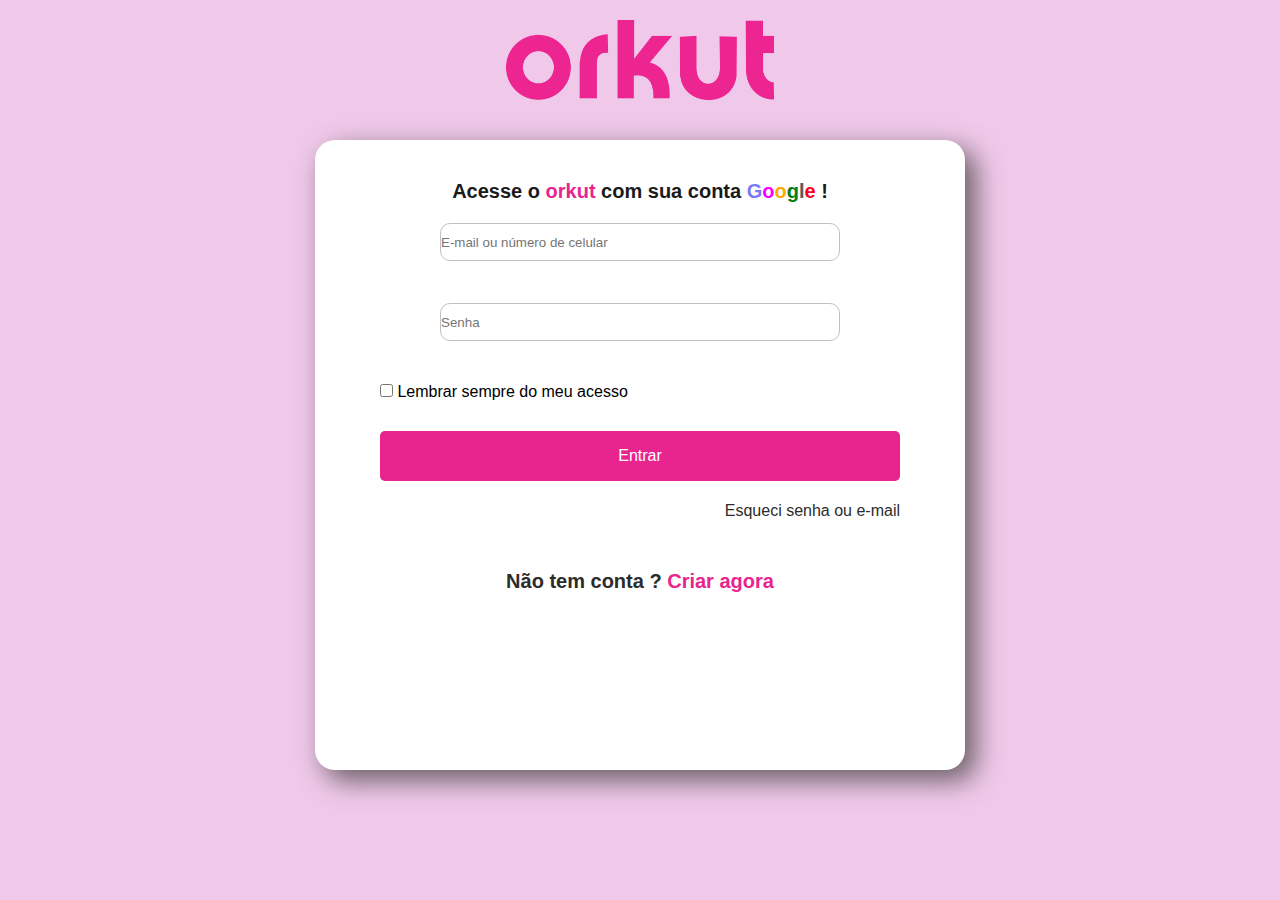
==== index.html @ d811119c "first commit" ====
<!DOCTYPE html>
<html lang="pt-br">
<head>
    <meta charset="UTF-8">
    <meta http-equiv="X-UA-Compatible" content="IE-edge">
    <meta name="viewport" content="width=device-width, initial-scale=1.0">
    <link rel="stylesheet" href="./styles/reset.css">
    <link rel="stylesheet" href="./styles/Login/login.css">
    <link rel="stylesheet" href="./styles/Login/login-responsive.css">
    <link rel="stylesheet" href="./styles/global.css">
    <title>Orkut</title>
</head>
<body>
    <div class="logo">
        <img src="./imgs/orkut-logo.png" alt="">
    </div>

    <div class="container">
        <div class="fields">

            <div class="fields__title">
                <p id="fields__title">Acesse o <span class="orkut-font-color">orkut</span> 
                com sua conta 
                <span style="color: rgba(18, 18, 242, 0.589);">G</span><span style="color: rgb(247, 0, 255);">o</span><span style="color: rgb(255, 170, 0);">o</span><span style="color: rgb(4, 126, 20);">g</span><span style="color: rgb(89, 89, 96);">l</span><span style="color: rgb(255, 0, 30);">e</span>
                !
            </p>
            </div>

            <div class="fields__textboxs">
                   <input type="email" name="" id="field__email" placeholder="E-mail ou número de celular">
                   <input type="password" name="" id="field__pass" placeholder="Senha"> 
            </div>

            <div class="fields__remember">
                <input type="checkbox" name="" id="field__remember">
                <label for="field__remember">Lembrar sempre do meu acesso</label>
            </div>

            <div class="fields__buttons">
                <button id="btnLogin" class="orkut-button-bg" onclick="chamaLogin()"><a href="./profile.html">Entrar</a></button>
            </div>

            <div class="fields__recovery">
                <a href="#">Esqueci senha ou e-mail</a>
            </div>

            <div class="fields__create">
                <a href="#">Não tem conta ? <span class="orkut-font-color">Criar agora</span></a>
            </div>
         </div>
    </div>
<script src="./js/login.js"></script>    
</body>
</html>
---- styles/Login/login.css ----
.container {
    width: 80%;
    max-width: 650px;
    height: 70vh;
    background-color: #ffffff;
    margin: auto;
    margin-top: 5%; 

    border-radius: 20px;
    box-shadow: 10px 10px 27px 1px rgba(64,61,61,0.75);
-webkit-box-shadow: 10px 10px 27px 1px rgba(64,61,61,0.75);
-moz-box-shadow: 10px 10px 27px 1px rgba(64,61,61,0.75);


}

.fields {
    margin: 5% 10%;
}

.fields__title{
    display: flex;
    justify-content: center;
}

#fields__title {
    font-size: 15px;
    font-weight: bold;
    color: rgb(26, 26, 26);
    
    margin-top: 40px;
    margin-bottom: 5%;

}

.fields__textboxs{
    display: flex;
    flex-direction: column;
    height: 120px;
    align-items: center;
    justify-content: space-around;
    
}

.fields__textboxs input{
    height: 80px;
    width: 300px;
    border: 1px solid silver;
    border-radius: 10px;
    margin-bottom: 8%;
}

.fields__remember{
    margin-bottom: 30px;
    cursor: pointer;
}

#btnLogin{
    width: 100%;
    border: none;
    color: white;
    padding: 10px;
    border-radius: 5px;
    margin-bottom: 8%;
}

#btnLogin > a {
    text-decoration: none;
    color: #ffffff;
    font-size: 16px;
}

.fields__recovery > a, .fields__create > a {
    text-decoration: none;
    color: rgb(44, 44, 44);
}

.fields__recovery {
    display: flex;
    justify-content: flex-end;
    margin-bottom: 20%;
}

.fields__create {
    font-size: 20px;
    display: flex;
    justify-content: center;
    font-weight: bold;
    margin-top: 20px;
}

.logo {
    display: flex;
    justify-content: center;
    margin-top: 20px;
}

.logo > img {
    height: 80px;
}
---- styles/Login/login-responsive.css ----
@media screen and (min-width:650px){
    .container{
        margin-top: 40px;
    }

    #fields__title{
        font-size: 20px;  
        margin-bottom: 20px; 
    }

    .fields__textboxs {
        height: 160px;
    }

    .fields__textboxs > input {
        height: 60px;
        width: 400px;
    }

    #btnLogin{
        padding: 16px;
        margin-bottom: 4%;
    }

    #btnLogin > a {
        text-decoration: none;
        color: #ffffff;
        font-size: 16px;
    }
    


    .fields__recovery {
        margin-bottom: 50px;
    }


}
---- styles/global.css ----
:root {
    background-color: #f0c9ea;
    font-family: 'Segoe UI', Arial, Helvetica, sans-serif;
}

.orkut-font-color{
    color: #E8258E;
}

.orkut-button-bg {
    background-color: #E8258E;
    cursor: pointer;
}

.orkut-font-default{
    color: rgb(28, 28, 28);
}

.orkut-link{
    text-decoration: none;
    color: rgb(28, 28, 28);
    font-weight: 500;
    
}
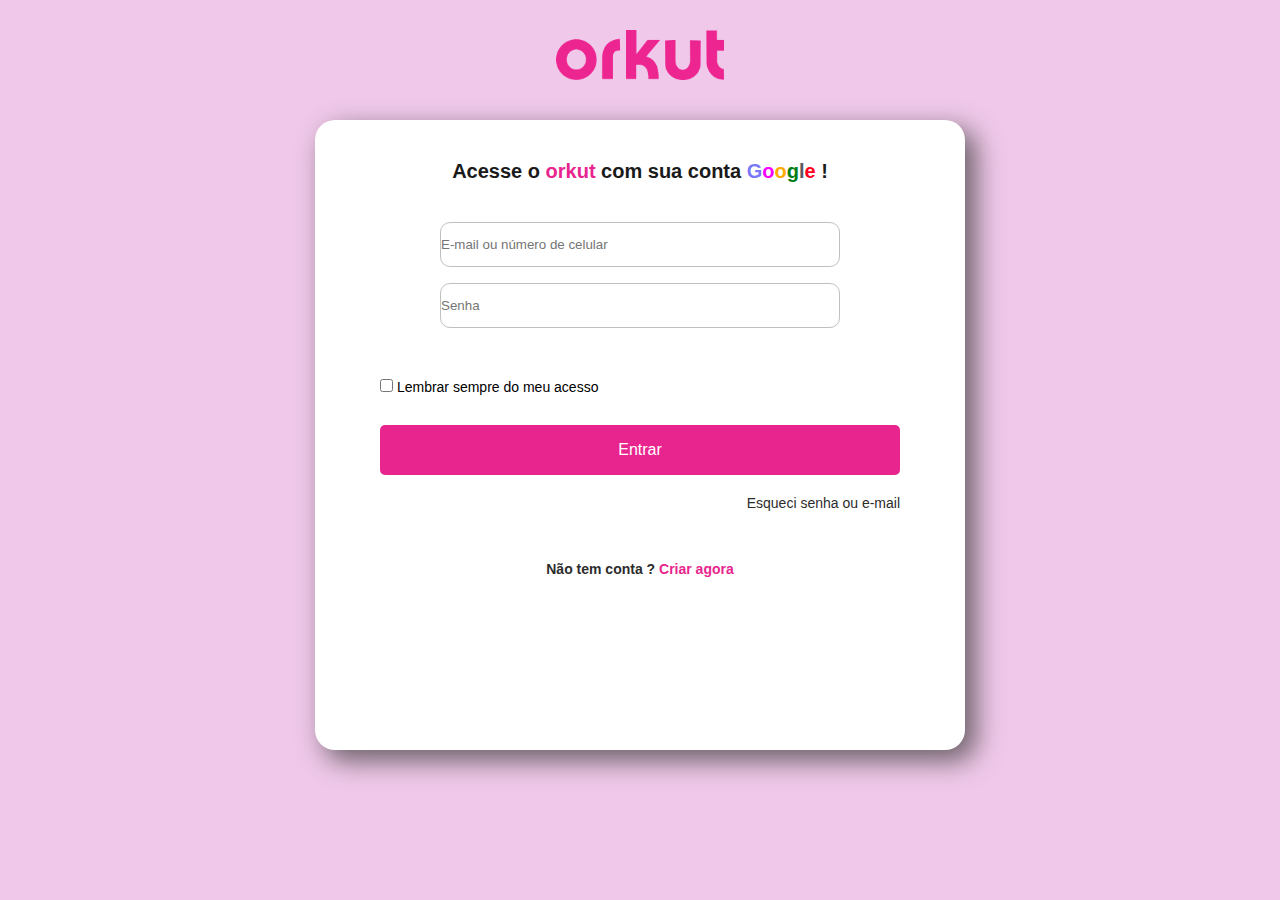
==== commit 18a100bc: "first commit" ====
--- a/index.html
+++ b/index.html
@@ -37,7 +37,7 @@
             </div>
 
             <div class="fields__buttons">
-                <button id="btnLogin" class="orkut-button-bg" onclick="chamaLogin()"><a href="./profile.html">Entrar</a></button>
+                <button id="btnLogin" class="orkut-button-bg" onclick="chamaLogin()"><a id="linkPag">Entrar</a></button>
             </div>
 
             <div class="fields__recovery">
--- a/styles/Login/login.css
+++ b/styles/Login/login.css
@@ -5,7 +5,7 @@
     height: 70vh;
     background-color: #ffffff;
     margin: auto;
-    margin-top: 5%; 
+    margin-top: 10%; 
 
     border-radius: 20px;
     box-shadow: 10px 10px 27px 1px rgba(64,61,61,0.75);
@@ -25,13 +25,11 @@
 }
 
 #fields__title {
-    font-size: 15px;
+    font-size: 13px;
     font-weight: bold;
-    color: rgb(26, 26, 26);
-    
+    color: rgb(26, 26, 26);    
     margin-top: 40px;
     margin-bottom: 5%;
-
 }
 
 .fields__textboxs{
@@ -39,21 +37,22 @@
     flex-direction: column;
     height: 120px;
     align-items: center;
-    justify-content: space-around;
-    
+    justify-content: center;
+    margin-bottom: 3%;
 }
 
 .fields__textboxs input{
-    height: 80px;
-    width: 300px;
+    height: 40px;
+    width: 250px;
     border: 1px solid silver;
     border-radius: 10px;
-    margin-bottom: 8%;
+    margin-bottom: 3%;
 }
 
 .fields__remember{
     margin-bottom: 30px;
     cursor: pointer;
+    font-size: 14px;
 }
 
 #btnLogin{
@@ -62,7 +61,7 @@
     color: white;
     padding: 10px;
     border-radius: 5px;
-    margin-bottom: 8%;
+    margin-bottom: 5%;
 }
 
 #btnLogin > a {
@@ -74,6 +73,7 @@
 .fields__recovery > a, .fields__create > a {
     text-decoration: none;
     color: rgb(44, 44, 44);
+    font-size: 14px;
 }
 
 .fields__recovery {
@@ -83,7 +83,7 @@
 }
 
 .fields__create {
-    font-size: 20px;
+    font-size: 18px;
     display: flex;
     justify-content: center;
     font-weight: bold;
@@ -93,9 +93,9 @@
 .logo {
     display: flex;
     justify-content: center;
-    margin-top: 20px;
+    margin-top: 30px;
 }
 
 .logo > img {
-    height: 80px;
+    height: 50px;
 }--- a/styles/Login/login-responsive.css
+++ b/styles/Login/login-responsive.css
@@ -13,7 +13,7 @@
     }
 
     .fields__textboxs > input {
-        height: 60px;
+        height: 45px;
         width: 400px;
     }
 
